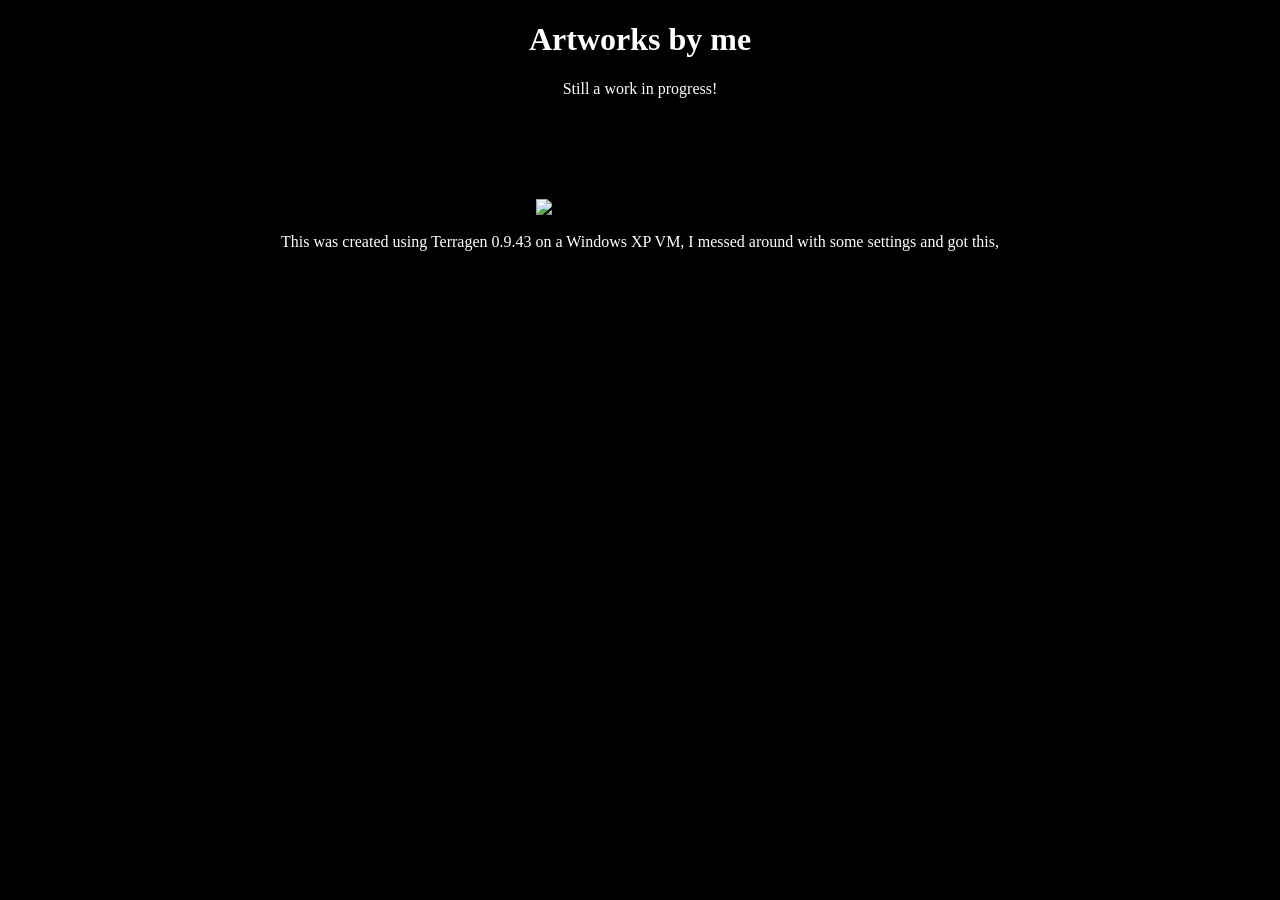
==== artworks/index.html @ 4c8290ce "add artworks index page" ====
<!DOCTYPE html>
<html>
<head>
<title>BlueYoshi's Artwork</title>
<link rel="stylesheet" href="../styles.css">
</head>
<body>
<center>
<h1>Artworks by me</h1>
<p>Still a work in progress!</p>
<br>
<h2>TerrainTest1</h2>
<img src="art/test1.bmp" alt="Terrain generated by Terragen">
<p>This was created using Terragen 0.9.43 on a Windows XP VM, I messed around with some settings and got this,</p>
</center>
</body>
</html>
---- styles.css ----
body {
  background-color: black;
}

h1 {
  color: white;
}

p {
  color: white;
}

@font-face {
    font-family: mojangles;
    src: url("mojangles.ttf");
}


.logo {
    max-width: 500px;
    margin: 0 auto;
    display: block;
    position: relative;
}

.logo img {
    width: 100%;
    max-width: 500px;
    margin: auto;
    display: block;
    image-rendering: auto;
}

.splash {
    text-shadow: 2px 2px rgb(63, 63, 0);
    display: inline-block;
    text-decoration: none;
    position: absolute;
    color: yellow;
    text-align: center;
    font-size: 24px;
    writing-mode: horizontal-tb;
    z-index: 999;
    font-family: mojangles;
    max-width: 550px;
	pointer-events: none;

    bottom: 50px;
    right: 40px;
    transform: rotate(-20deg) translate(50%, 50%);
    transform-origin: right bottom;
    animation: splash-animation 0.25s linear infinite alternate;
    visibility: hidden;
}

.splash a,
.splash a:visited,
.splash a:link,
.splash a:active {
    color: yellow;
    text-decoration: none;
	pointer-events: auto;
	cursor: pointer; /**so that user knows they can click*/
}

@keyframes splash-animation {
    from {
        transform: scale(0.92) rotate(-20deg) translate(50%, 50%);
    }

    to {
        transform: scale(1) rotate(-20deg) translate(50%, 50%);
    }
}
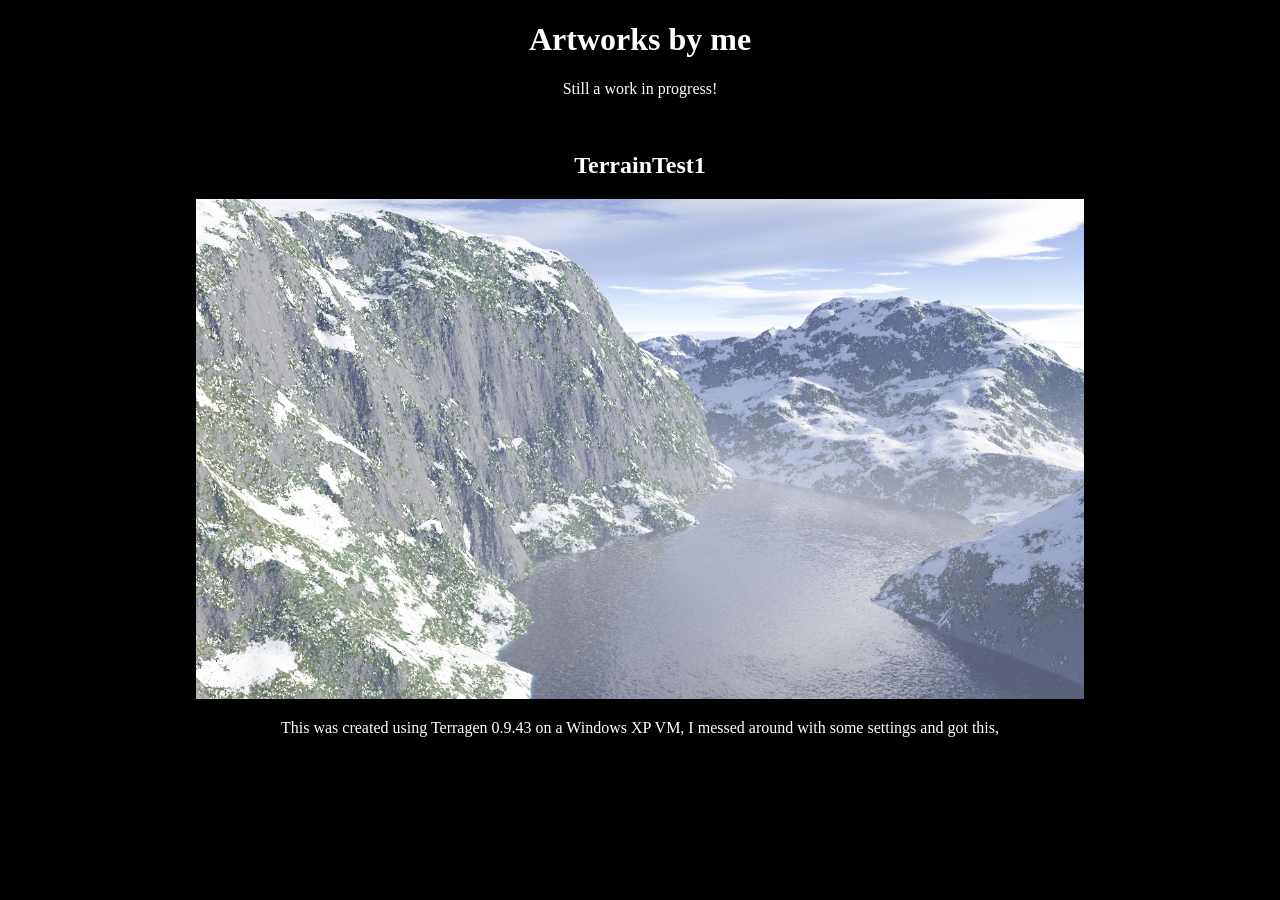
==== commit 0e986a43: "add height attribute so it doesn't depend on the image size" ====
--- a/artworks/index.html
+++ b/artworks/index.html
@@ -10,7 +10,7 @@
 <p>Still a work in progress!</p>
 <br>
 <h2>TerrainTest1</h2>
-<img src="art/test1.bmp" alt="Terrain generated by Terragen">
+<img src="art/test1.bmp" alt="Terrain generated by Terragen" height="500">
 <p>This was created using Terragen 0.9.43 on a Windows XP VM, I messed around with some settings and got this,</p>
 </center>
 </body>
--- a/styles.css
+++ b/styles.css
@@ -3,6 +3,14 @@
 }
 
 h1 {
+  color: white;
+}
+
+h2 {
+  color: white;
+}
+
+alt {
   color: white;
 }
 
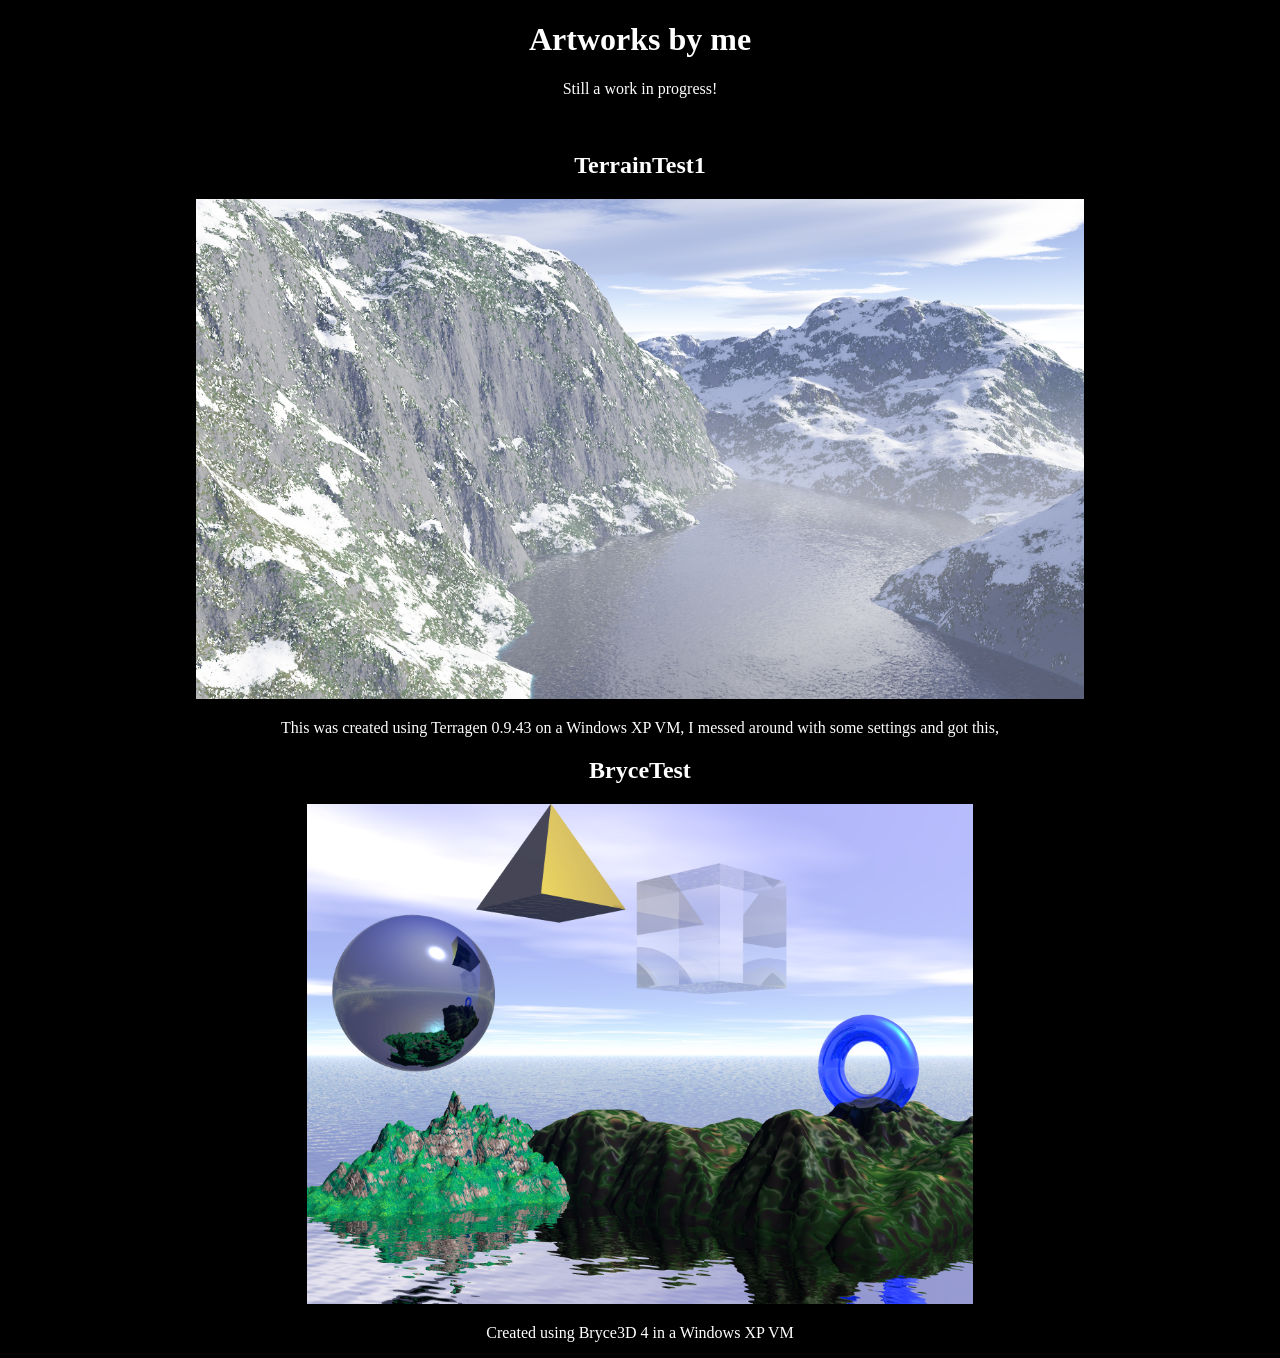
==== commit 898b54ac: "add brycetest image" ====
--- a/artworks/index.html
+++ b/artworks/index.html
@@ -12,6 +12,9 @@
 <h2>TerrainTest1</h2>
 <img src="art/test1.bmp" alt="Terrain generated by Terragen" height="500">
 <p>This was created using Terragen 0.9.43 on a Windows XP VM, I messed around with some settings and got this,</p>
+<h2>BryceTest</h2>
+<img src="art/brycetest.bmp" alt="Interesting art created in Bryce3D 4" height="500">
+<p>Created using Bryce3D 4 in a Windows XP VM</p>
 </center>
 </body>
 </html>
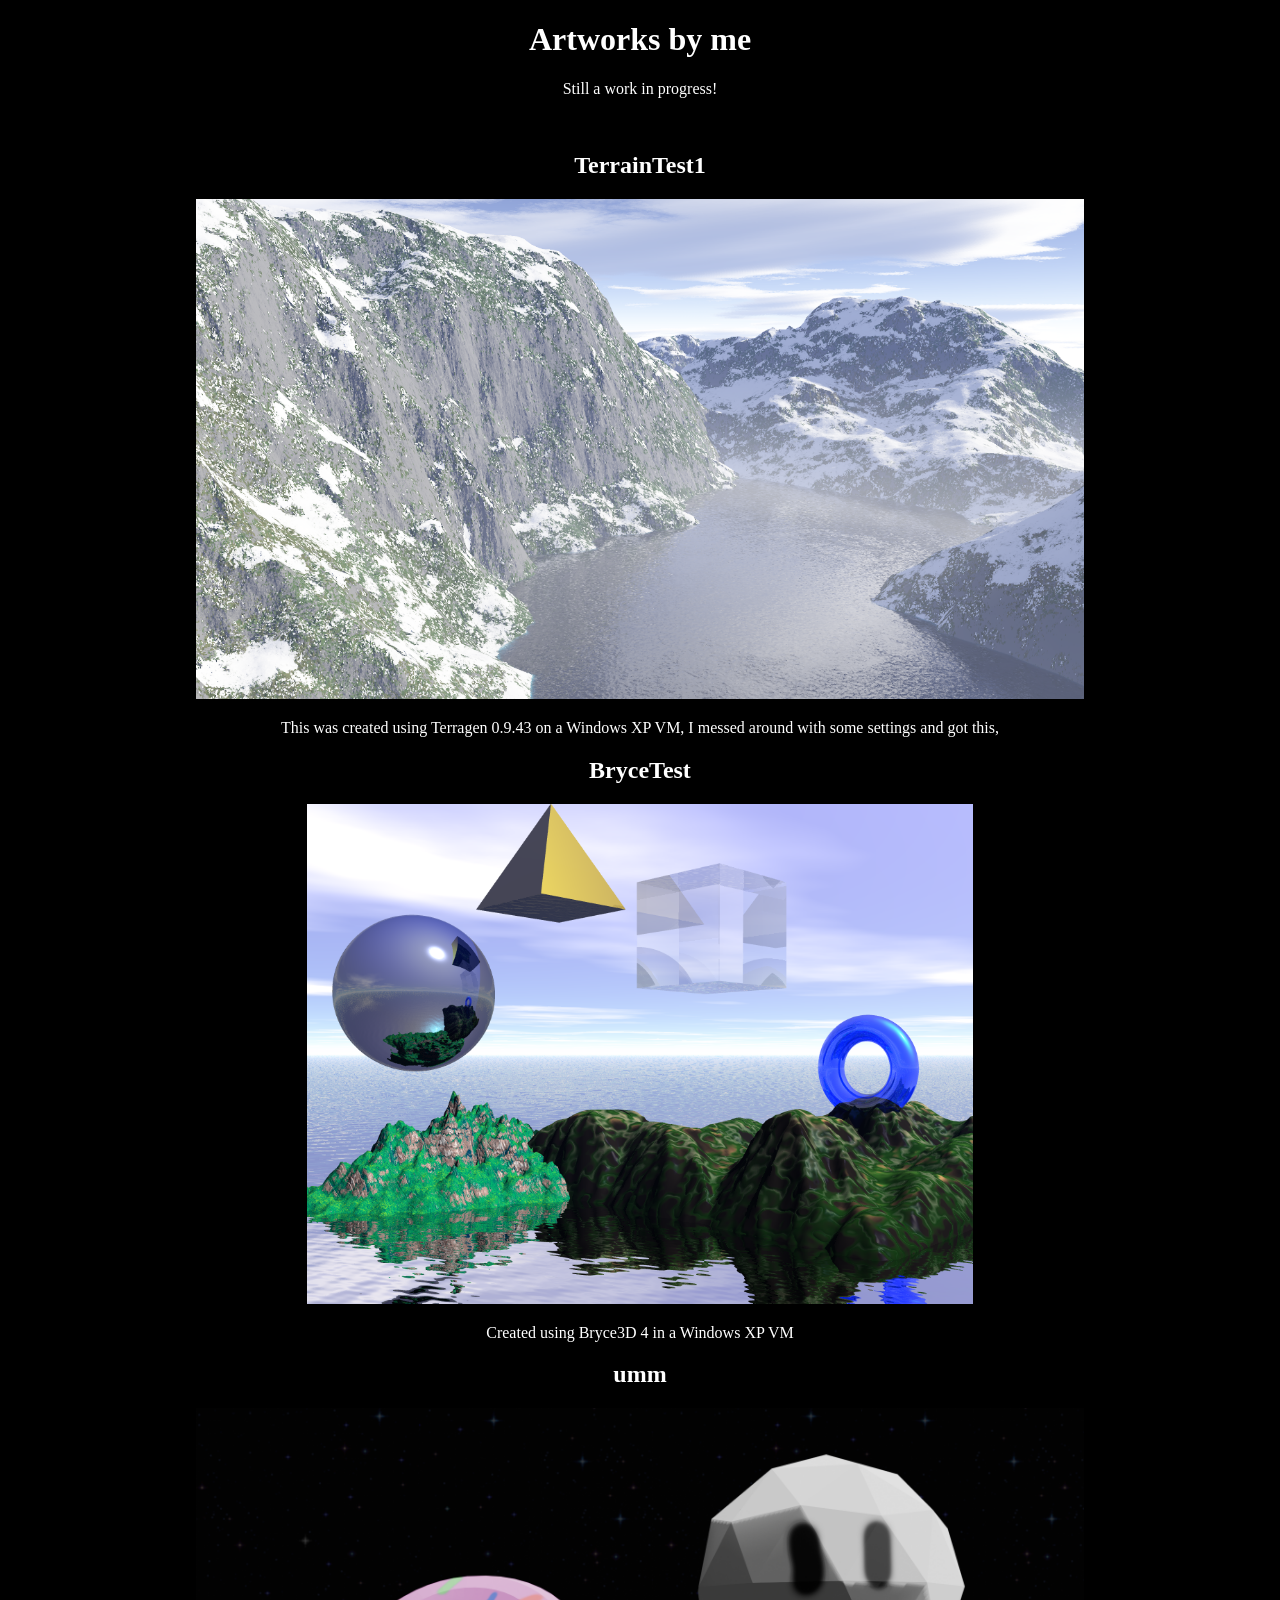
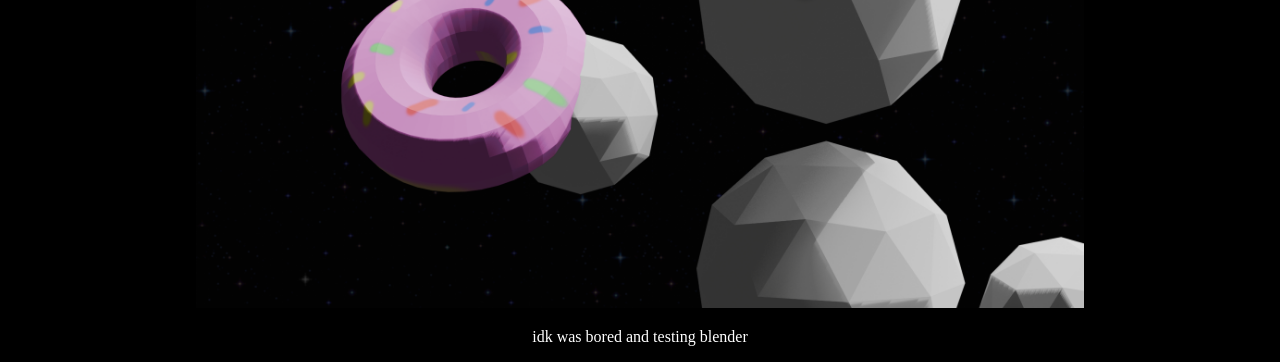
==== commit 338a13c3: "add new image :3" ====
--- a/artworks/index.html
+++ b/artworks/index.html
@@ -15,6 +15,9 @@
 <h2>BryceTest</h2>
 <img src="art/brycetest.bmp" alt="Interesting art created in Bryce3D 4" height="500">
 <p>Created using Bryce3D 4 in a Windows XP VM</p>
+<h2>umm</h2>
+<img src="art/umm.png" alt="guy holding a donut in space" height="500">
+<p>idk was bored and testing blender</p>
 </center>
 </body>
 </html>
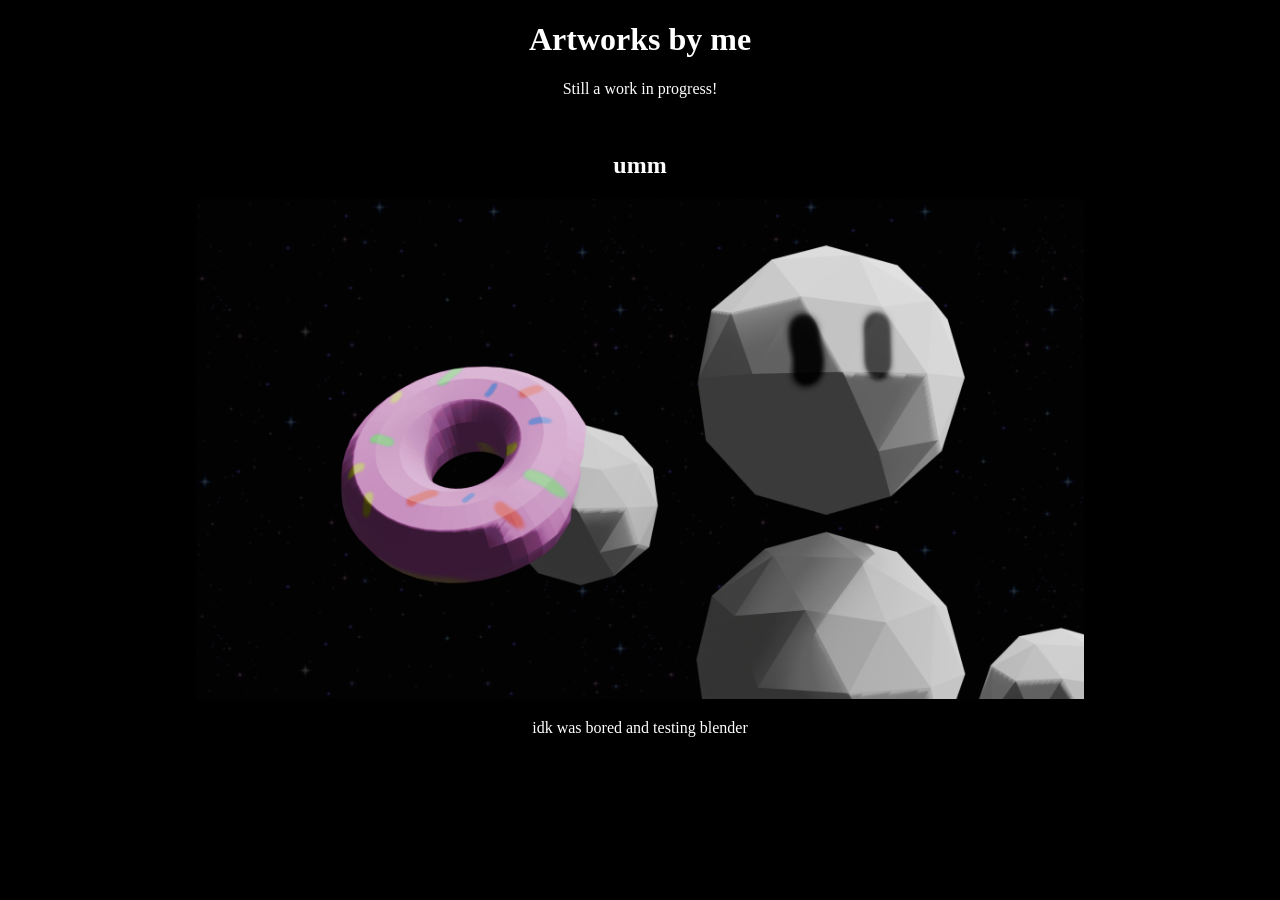
==== commit b8405ff3: "removed them ones" ====
--- a/artworks/index.html
+++ b/artworks/index.html
@@ -9,12 +9,12 @@
 <h1>Artworks by me</h1>
 <p>Still a work in progress!</p>
 <br>
-<h2>TerrainTest1</h2>
+<!-- removed because yeah <h2>TerrainTest1</h2>
 <img src="art/test1.bmp" alt="Terrain generated by Terragen" height="500">
 <p>This was created using Terragen 0.9.43 on a Windows XP VM, I messed around with some settings and got this,</p>
 <h2>BryceTest</h2>
 <img src="art/brycetest.bmp" alt="Interesting art created in Bryce3D 4" height="500">
-<p>Created using Bryce3D 4 in a Windows XP VM</p>
+<p>Created using Bryce3D 4 in a Windows XP VM</p> -->
 <h2>umm</h2>
 <img src="art/umm.png" alt="guy holding a donut in space" height="500">
 <p>idk was bored and testing blender</p>
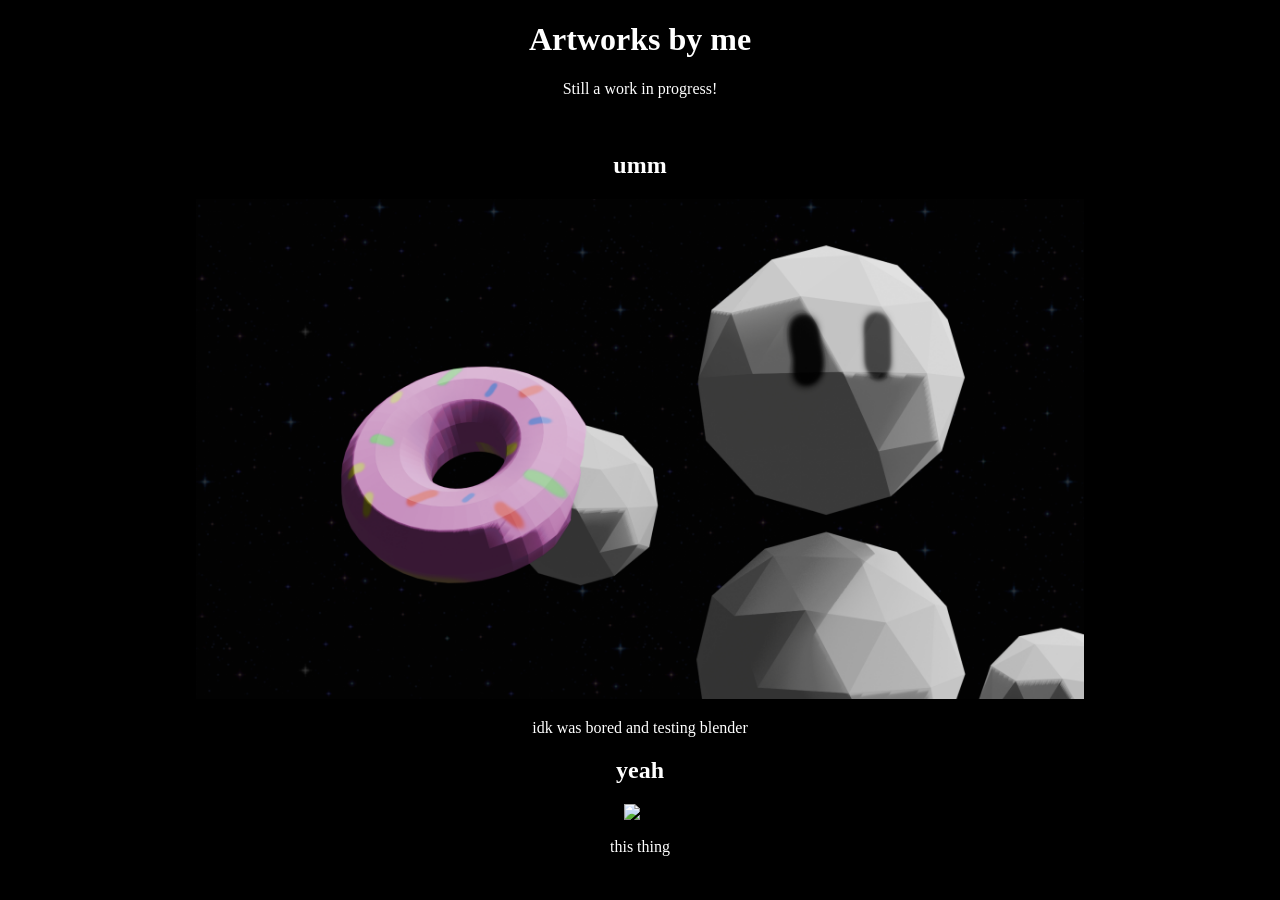
==== commit 3b986d03: "added this thing" ====
--- a/artworks/index.html
+++ b/artworks/index.html
@@ -18,6 +18,9 @@
 <h2>umm</h2>
 <img src="art/umm.png" alt="guy holding a donut in space" height="500">
 <p>idk was bored and testing blender</p>
+<h2>yeah</h2>
+<img src="art/bg1.png" alt="uh" height="500">
+<p>this thing</p>
 </center>
 </body>
 </html>
